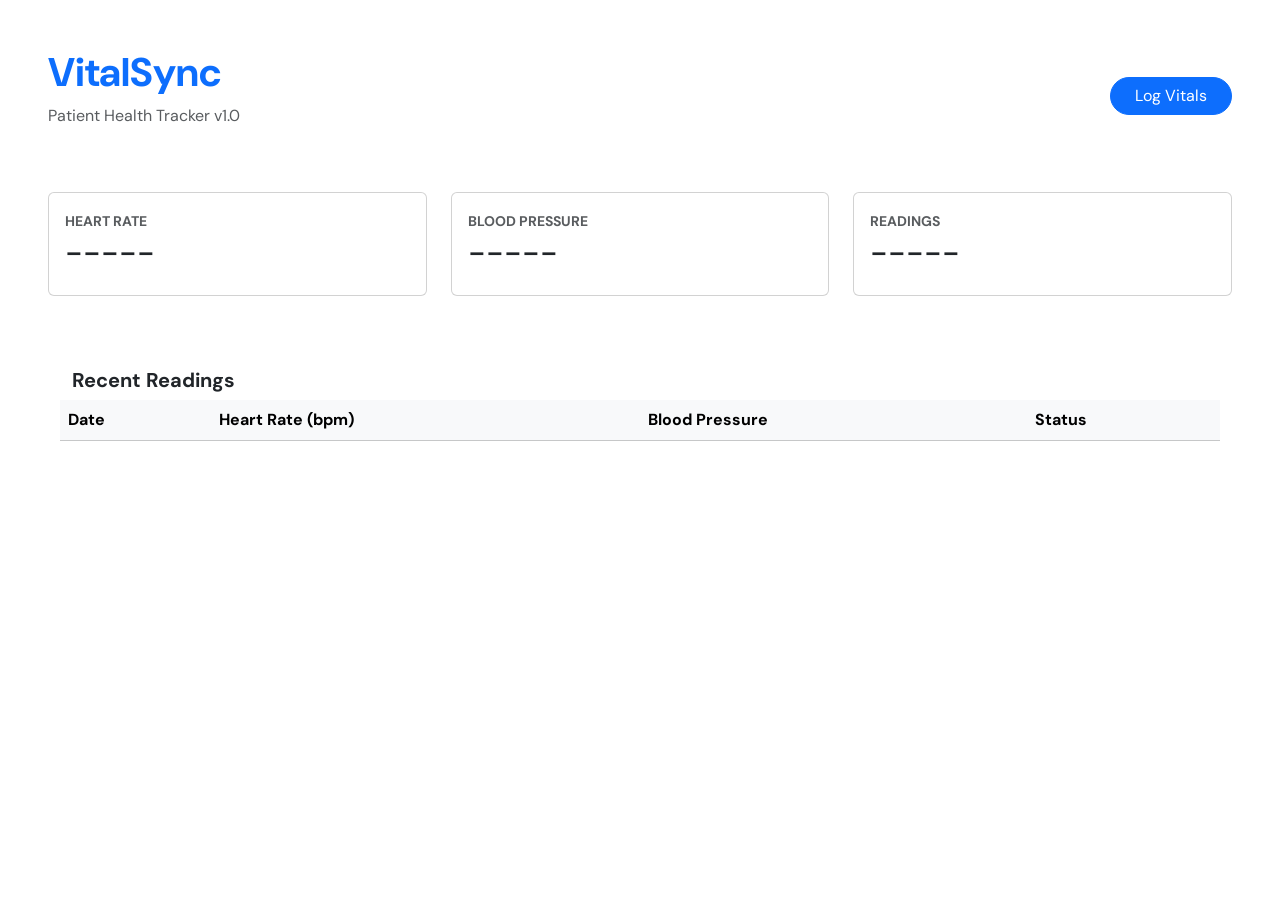
==== index.html @ e25fbe68 "inital commit" ====
<!DOCTYPE html>
<html lang="en">

<head>
    <meta charset="UTF-8">
    <meta name="viewport" content="width=device-width, initial-scale=1.0">
    <title>VitalSync</title>
    <link rel="preconnect" href="https://fonts.googleapis.com">
    <link rel="preconnect" href="https://fonts.gstatic.com" crossorigin>
    <link rel="preconnect" href="https://fonts.googleapis.com">
    <link rel="preconnect" href="https://fonts.gstatic.com" crossorigin>
    <link rel="preconnect" href="https://fonts.googleapis.com">
    <link rel="preconnect" href="https://fonts.gstatic.com" crossorigin>
    <link
        href="https://fonts.googleapis.com/css2?family=DM+Sans:ital,opsz,wght@0,9..40,100..1000;1,9..40,100..1000&family=Lato:ital,wght@0,100;0,300;0,400;0,700;0,900;1,100;1,300;1,400;1,700;1,900&family=Open+Sans:ital,wght@0,300..800;1,300..800&family=Poppins:ital,wght@0,100;0,200;0,300;0,400;0,500;0,600;0,700;0,800;0,900;1,100;1,200;1,300;1,400;1,500;1,600;1,700;1,800;1,900&display=swap"
        rel="stylesheet">
    <link href="https://cdn.jsdelivr.net/npm/bootstrap@5.3.2/dist/css/bootstrap.min.css" rel="stylesheet">
    <link rel="stylesheet" href="assets/css/style.css">
</head>

<body>
    <div class="container-fluid px-5 py-5">

        <!-- Header -->
        <div class="d-flex justify-content-between align-items-center mb-5">
            <div>
                <h1 class="fw-bold text-primary">VitalSync</h1>
                <p class="text-muted">Patient Health Tracker v1.0</p>
            </div>
            <button class="btn btn-primary px-4 rounded-pill" data-bs-toggle="modal" data-bs-target="#modal">Log
                Vitals</button>
        </div>

        <!-- body -->
        <div class="row mb-5">
            <div class="col-4">
                <!-- heart Card -->
                <div class="card">
                    <div class="card-body">
                        <small class="card-title  fw-bold text-uppercase text-muted">Heart Rate</small>
                        <div id="heartRate" class="h2">-----</div>
                    </div>
                </div>
            </div>
            <!-- blood card -->
            <div class="col-4">
                <div class="card">
                    <div class="card-body">
                        <small class="card-title fw-bold text-uppercase  text-muted">Blood Pressure</small>
                        <div id="bloodPressure" class="h2">-----</div>
                    </div>
                </div>
            </div>
            <!-- tota reading card -->
            <div class="col-4">
                <div class="card">
                    <div class="card-body">
                        <small class="card-title  fw-bold text-uppercase text-muted">Readings</small>
                        <div id="reading" class="h2">-----</div>
                    </div>
                </div>
            </div>
        </div>

        <div class="row justify-content-center p-4">
            <h5 class="fw-bold">Recent Readings</h5>

            <table class="table p-5">
                <thead class="table-light">
                    <tr>
                        <th>Date</th>
                        <th>Heart Rate (bpm)</th>
                        <th>Blood Pressure</th>
                        <th>Status</th>
                    </tr>
                </thead>
                <tbody id="table-data">

                </tbody>
            </table>


        </div>

    </div>
    <!-- div.modal
  └── div.modal-dialog
        └── div.modal-content
              ├── div.modal-header
              ├── div.modal-body
              └── div.modal-footer -->


    <div id="modal" class="modal fade" tabindex="-1" aria-hidden="true">
        <div class="modal-dialog modal-dialog-centered">
            <div class="modal-content rounded-4 border-0 pb-3">
                <div class="modal-header border-0 pb-0">
                    <h4 class="fw-bold text-muted">Logs</h4>
                    <button type="button" class="btn-close" data-bs-dismiss="modal"></button>
                </div>
                <div class="modal-body">
                    <form id="vitalForm">
                        <!-- heart rate input -->
                        <div class="mb-3">
                            <label  class="fw-bold text-muted form-label small">Heart Rate</label>
                            <input id="inputHeartRate" type="number" placeholder="0.0" required class="rounded-3 form-control">
                        </div>
                        <!-- heart rate input -->
                        <div class="mb-3">
                            <label  class="fw-bold text-muted form-label small">Blood Pressure</label>
                            <input id="inputBloodPressure" type="number" placeholder="0.0" required class="rounded-3 form-control">
                        </div>
                        <!-- button for submission -->
                        <button class="btn btn-primary w-50 rounded-pill py-3 mt-2" type="submit">Submit</button>
                    </form>
                </div>
            </div>
        </div>
    </div>



    <script src="https://cdn.jsdelivr.net/npm/bootstrap@5.3.2/dist/js/bootstrap.bundle.min.js"></script>
    <script src="assets/js/home.js"></script>
</body>

</html>
---- assets/css/style.css ----
*{
    font-family: "DM Sans", sans-serif;
}
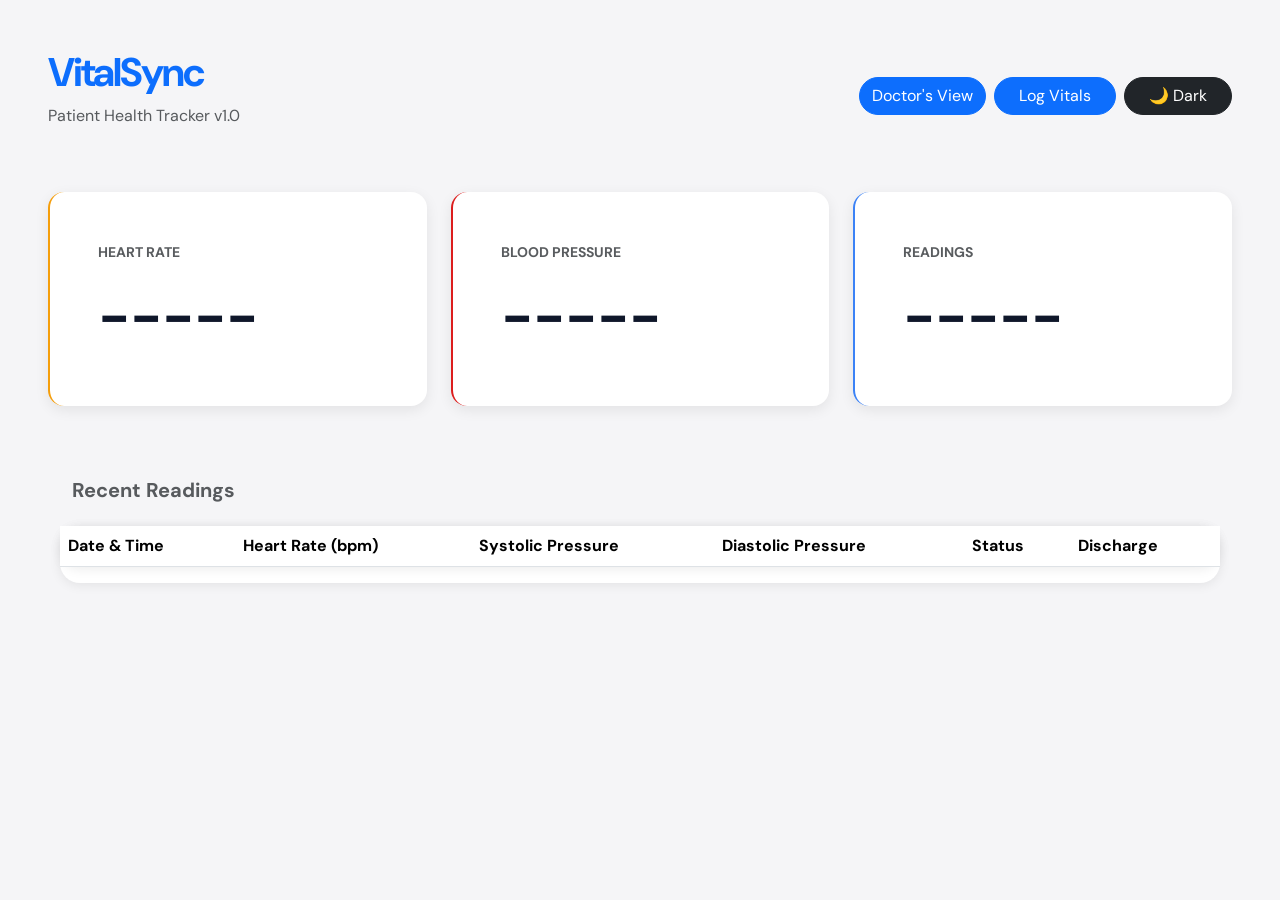
==== commit e4570f02: "Dark Mode Added" ====
--- a/index.html
+++ b/index.html
@@ -27,8 +27,17 @@
                 <h1 class="fw-bold text-primary">VitalSync</h1>
                 <p class="text-muted">Patient Health Tracker v1.0</p>
             </div>
-            <button class="btn btn-primary px-4 rounded-pill" data-bs-toggle="modal" data-bs-target="#modal">Log
-                Vitals</button>
+
+            <div class="d-flex gap-2">
+                <a href="doctor.html" target="_blank">
+                    <button class="btn btn-primary rounded-pill">
+                        Doctor's View</button>
+                </a>
+                <button class="btn btn-primary px-4 rounded-pill" data-bs-toggle="modal" data-bs-target="#modal">
+                    Log Vitals
+                </button>
+                <button class="btn btn-dark px-4 rounded-pill" id="themeToggle">🌙 Dark</button>
+            </div>
         </div>
 
         <!-- body -->
@@ -38,7 +47,7 @@
                 <div class="card">
                     <div class="card-body">
                         <small class="card-title  fw-bold text-uppercase text-muted">Heart Rate</small>
-                        <div id="heartRate" class="h2">-----</div>
+                        <div id="heartRate" class="stat-value">-----</div>
                     </div>
                 </div>
             </div>
@@ -47,7 +56,7 @@
                 <div class="card">
                     <div class="card-body">
                         <small class="card-title fw-bold text-uppercase  text-muted">Blood Pressure</small>
-                        <div id="bloodPressure" class="h2">-----</div>
+                        <div id="bloodPressure" class="stat-value">-----</div>
                     </div>
                 </div>
             </div>
@@ -56,28 +65,33 @@
                 <div class="card">
                     <div class="card-body">
                         <small class="card-title  fw-bold text-uppercase text-muted">Readings</small>
-                        <div id="reading" class="h2">-----</div>
+                        <div id="reading" class="stat-value">-----</div>
                     </div>
                 </div>
             </div>
         </div>
 
-        <div class="row justify-content-center p-4">
-            <h5 class="fw-bold">Recent Readings</h5>
+        <div class="row justify-content-center rounded-4 p-4">
+            <h5 class="fw-bold mb-4 text-muted">Recent Readings</h5>
 
-            <table class="table p-5">
-                <thead class="table-light">
-                    <tr>
-                        <th>Date</th>
-                        <th>Heart Rate (bpm)</th>
-                        <th>Blood Pressure</th>
-                        <th>Status</th>
-                    </tr>
-                </thead>
-                <tbody id="table-data">
+            <div class="table-container">
+                <table class="table p-5">
+                    <thead class="table-container">
+                        <tr>
+                            <th>Date & Time</th>
+                            <th>Heart Rate (bpm)</th>
+                            <th>Systolic Pressure</th>
+                            <th>Diastolic Pressure</th>
+                            <th>Status</th>
+                            <th>Discharge</th>
+                        </tr>
+                    </thead>
+                    <tbody id="table-data">
 
-                </tbody>
-            </table>
+                    </tbody>
+                </table>
+            </div>
+
 
 
         </div>
@@ -95,20 +109,27 @@
         <div class="modal-dialog modal-dialog-centered">
             <div class="modal-content rounded-4 border-0 pb-3">
                 <div class="modal-header border-0 pb-0">
-                    <h4 class="fw-bold text-muted">Logs</h4>
+                    <h4 class="fw-bold text-muted">Log</h4>
                     <button type="button" class="btn-close" data-bs-dismiss="modal"></button>
                 </div>
                 <div class="modal-body">
                     <form id="vitalForm">
                         <!-- heart rate input -->
                         <div class="mb-3">
-                            <label  class="fw-bold text-muted form-label small">Heart Rate</label>
-                            <input id="inputHeartRate" type="number" placeholder="0.0" required class="rounded-3 form-control">
+                            <label class="fw-bold text-muted form-label small">Heart Rate</label>
+                            <input id="inputHeartRate" type="number" placeholder="0.0" required
+                                class="rounded-3 form-control">
                         </div>
-                        <!-- heart rate input -->
+                        <!-- blood pressure input -->
                         <div class="mb-3">
-                            <label  class="fw-bold text-muted form-label small">Blood Pressure</label>
-                            <input id="inputBloodPressure" type="number" placeholder="0.0" required class="rounded-3 form-control">
+                            <label class="fw-bold text-muted form-label small">Systolic → pressure</label>
+                            <input id="SystolicPressure" type="number" placeholder="0.0" required
+                                class="rounded-3 form-control text-muted">
+                        </div>
+                        <div class="mb-3">
+                            <label class="fw-bold text-muted form-label small">Diastolic → pressure</label>
+                            <input id="DiastolicPressure" type="number" placeholder="0.0" required
+                                class="rounded-3 form-control text-muted">
                         </div>
                         <!-- button for submission -->
                         <button class="btn btn-primary w-50 rounded-pill py-3 mt-2" type="submit">Submit</button>
@@ -121,6 +142,7 @@
 
 
     <script src="https://cdn.jsdelivr.net/npm/bootstrap@5.3.2/dist/js/bootstrap.bundle.min.js"></script>
+    <script src="assets/js/common.js"></script>
     <script src="assets/js/home.js"></script>
 </body>
 
--- a/assets/css/style.css
+++ b/assets/css/style.css
@@ -1,3 +1,92 @@
 *{
     font-family: "DM Sans", sans-serif;
+}
+body.dark {
+    background-color: #1c1c1e;
+}
+body.dark .card {
+    background-color: #2c2c2e;
+    color: white;
+}
+body.dark .table-container {
+    background-color: #2c2c2e;
+    color: white;
+}
+
+body.dark .text-muted {
+    color: #d7d7dd !important;
+}
+body.dark .stat-value {
+    color: #ffffff;
+}
+body.dark tbody tr td {
+    color: #ffffff;
+    background-color: #2c2c2e;
+
+}
+body.dark tbody tr:hover td {
+    background-color: #3a3a3c !important;
+    color: #ffffff !important;
+}
+body.dark thead tr th{
+    background-color: #3a3a3c !important;
+    color: #ffffff !important;
+}
+
+body {
+    background-color: #f5f5f7;
+}
+h1{
+    font-size: 2.5rem;
+    letter-spacing: -2px;
+}
+.card{
+    border: none;
+    border-radius: 16px;
+    box-shadow: 0 4px 14px rgba(0, 0, 0, 0.08);
+    padding: 2rem;
+}
+.col-4:nth-child(1) .card { border-left: 2px solid #F59E0B !important; }
+.col-4:nth-child(2) .card { border-left: 2px solid #dc1d1d  !important; }
+.col-4:nth-child(3) .card { border-left: 2px solid #3B82F6 !important; }
+.stat-value {
+    font-size: 3.5rem;
+    font-weight: 700;
+    color: #0f172a;
+    margin-top: 10px;
+}
+.table-container{
+    background-color: white;
+    border-radius: 20px;
+    box-shadow: 0 2px 12px rgba(0, 0, 0, 0.08);
+    padding:0rem;
+}
+tbody tr:hover td{
+    background-color:  #edeff1  !important;
+    cursor: pointer;
+}
+.badge-normal {
+    background-color: #d1fae5;
+    color: #065f46;
+    padding: 4px 12px;
+    border-radius: 20px;
+    font-size: 12px;
+    font-weight: 600;
+}
+.badge-danger {
+    background-color: #fee2e2;
+    color: #991b1b;
+    padding: 4px 12px;
+    border-radius: 20px;
+    font-size: 12px;
+    font-weight: 600;
+}
+body.dark .modal-content {
+    background-color: #2c2c2e;
+    color: white;
+}
+body.dark .form-control {
+    background-color: #3a3a3c;
+    color: white;
+    border-color: #48484a;
 }
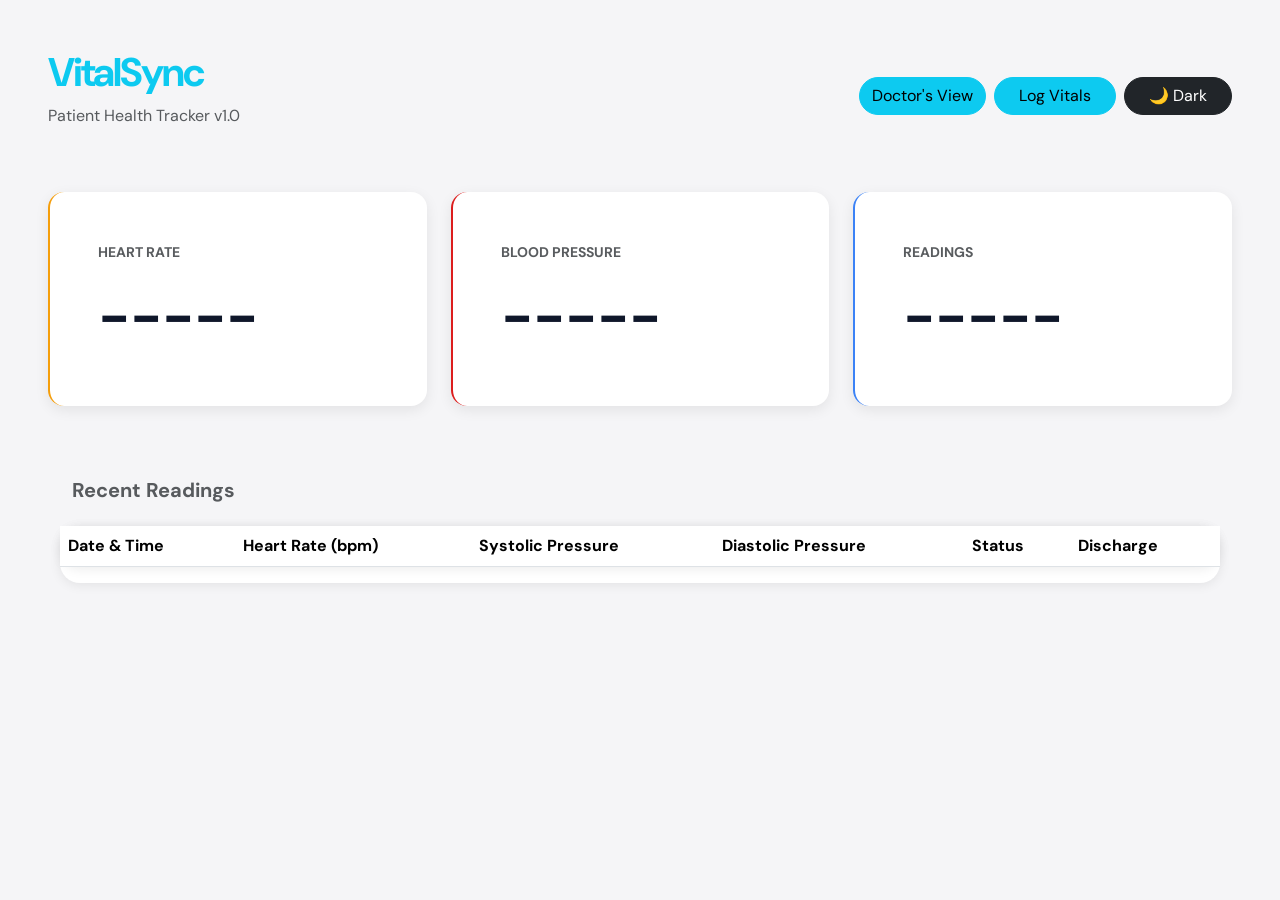
==== commit 7566eac8: "changes" ====
--- a/index.html
+++ b/index.html
@@ -24,16 +24,16 @@
         <!-- Header -->
         <div class="d-flex justify-content-between align-items-center mb-5">
             <div>
-                <h1 class="fw-bold text-primary">VitalSync</h1>
+                <h1 class="fw-bold text-info">VitalSync</h1>
                 <p class="text-muted">Patient Health Tracker v1.0</p>
             </div>
 
             <div class="d-flex gap-2">
                 <a href="doctor.html" target="_blank">
-                    <button class="btn btn-primary rounded-pill">
+                    <button class="btn btn-info rounded-pill">
                         Doctor's View</button>
                 </a>
-                <button class="btn btn-primary px-4 rounded-pill" data-bs-toggle="modal" data-bs-target="#modal">
+                <button class="btn btn-info px-4 rounded-pill" data-bs-toggle="modal" data-bs-target="#modal">
                     Log Vitals
                 </button>
                 <button class="btn btn-dark px-4 rounded-pill" id="themeToggle">🌙 Dark</button>
